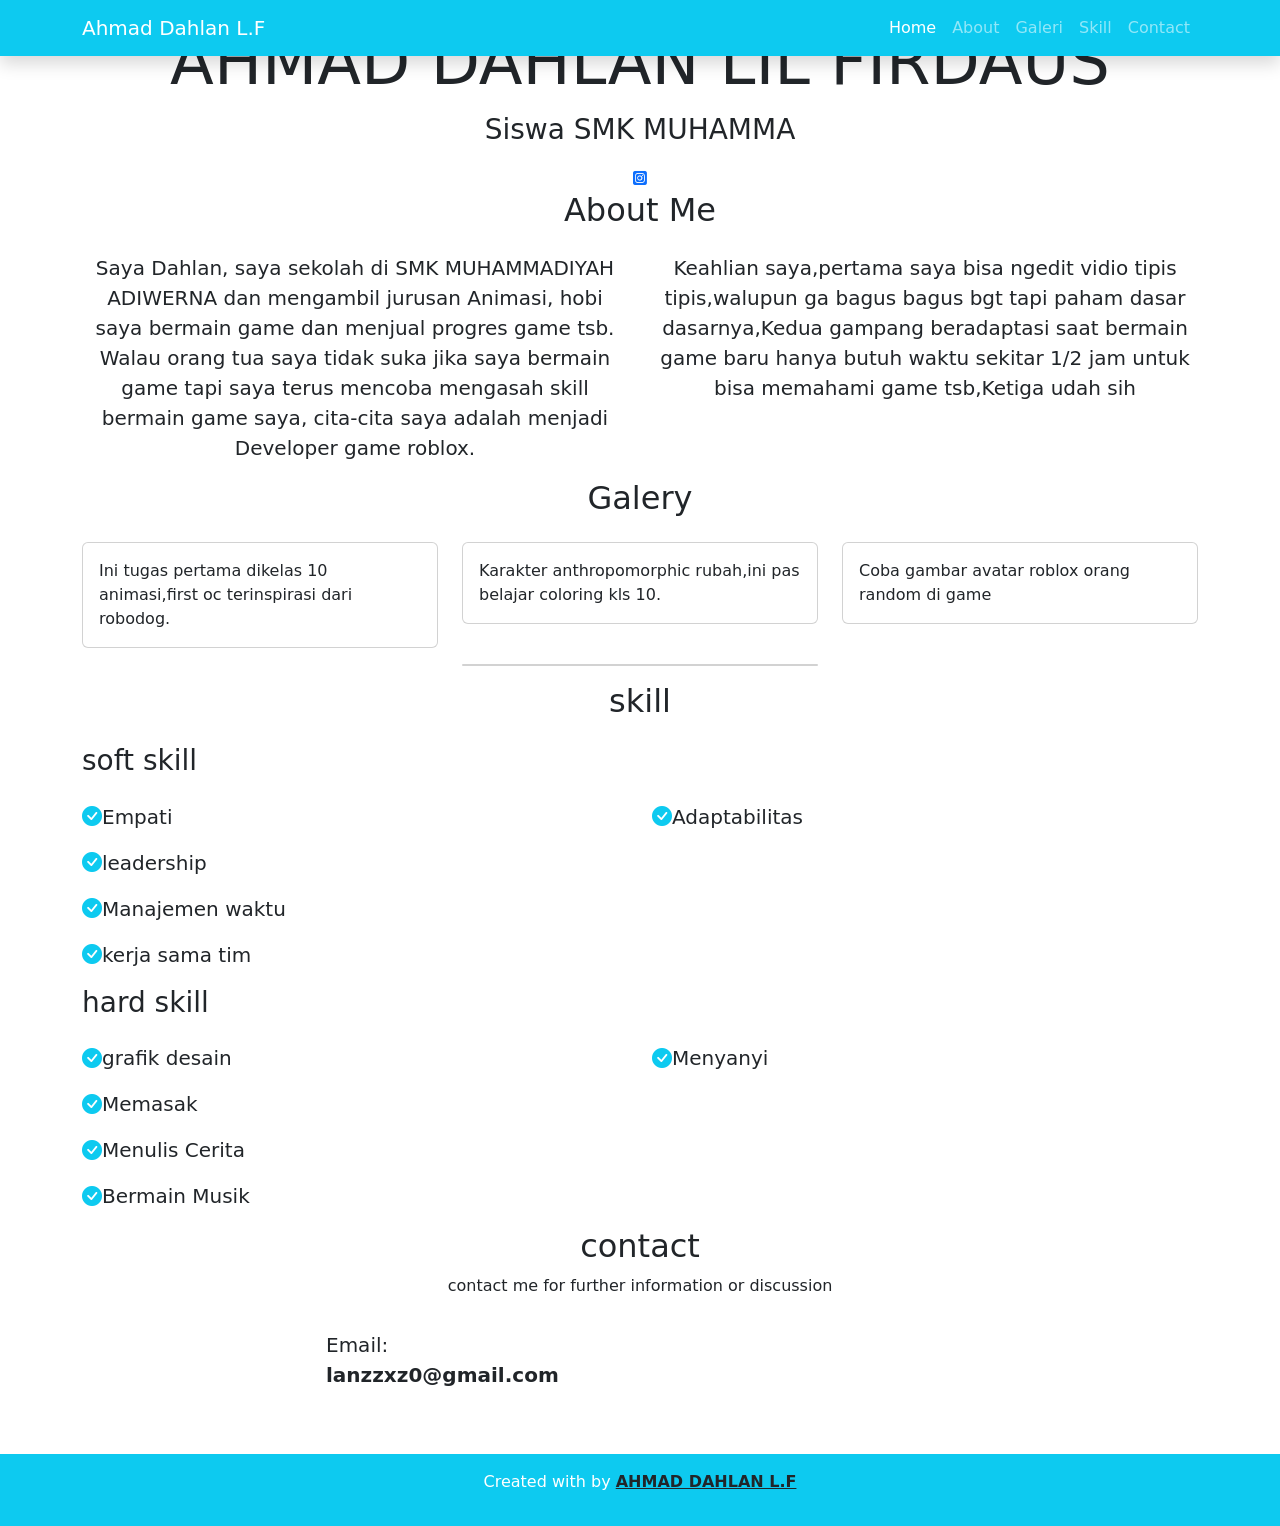
==== index.html @ 404790dc "Add files via upload" ====
<!doctype html>
<html lang="en">
  <head>
    <!-- Required meta tags -->
    <meta charset="utf-8" />
    <meta name="viewport" content="width=device-width, initial-scale=1" />

    <!-- Icon Font Awesome -->
    <link rel="stylesheet" href="https://cdnjs.cloudflare.com/ajax/libs/font-awesome/6.5.1/css/all.min.css" />
  
    <!-- Bootstrap CSS -->
    <link href="https://cdn.jsdelivr.net/npm/bootstrap@5.0.2/dist/css/bootstrap.min.css" rel="stylesheet" integrity="sha384-EVSTQN3/azprG1Anm3QDgpJLIm9Nao0Yz1ztcQTwFspd3yD65VohhpuuCOmLASjC" crossorigin="anonymous" />
   
    <!--css kita-->
    <link rel="stylesheet" type="text/css" href="mystyle.css" />
    <link rel="stylesheet" href="https://cdn.jsdelivr.net/npm/bootstrap-icons@1.10.5/font/bootstrap-icons.css" />
    <link rel="stylesheet" href="style.css" />

    <title>Portofolio Ahmad Dahlan Lil Firdaus</title>
  </head>
  <body>
    <!--AWALNAVBAR-->
    <nav class="navbar navbar-expand-lg navbar-dark shadow fixed-top bg-info">
  <div class="container">
    <a class="navbar-brand" href="#">Ahmad Dahlan L.F</a>
    <button class="navbar-toggler" type="button" data-bs-toggle="collapse" data-bs-target="#navbarSupportedContent" aria-controls="navbarSupportedContent" aria-expanded="false" aria-label="Toggle navigation">
      <span class="navbar-toggler-icon"></span>
    </button>
    <div class="collapse navbar-collapse" id="navbarSupportedContent">
      <ul class="navbar-nav ms-auto">
        <li class="nav-item">
          <a class="nav-link active" aria-current="page" href="#">Home</a>
        </li>
        <li class="nav-item">
          <a class="nav-link" href="#">About</a>
        </li>
        <li class="nav-item">
          <a class="nav-link" href="#">Galeri</a>
        </li>
        <li class="nav-item">
          <a class="nav-link" href="#">Skill</a>
        </li>
        <li class="nav-item">
          <a class="nav-link" href="#">Contact</a>
        </li>
    </div>
  </div>
</nav>
<!-- Awal Home -->
    <section class="home text-center">
      <img src="IMG/1.webp" alt="" width="200" class="rounded img-thumbnail" />
      <h1 class="display-3">AHMAD DAHLAN LIL FIRDAUS</h1>
      <p class="lead fs-3">Siswa SMK MUHAMMA</p>
      <div class="sosmed">
        <a href="https://www.instagram.com/lanzz_jpg?igsh=MWdsM3FjdGx5MnBqNg=="> 
<i class="fa-brands fa-square-instagram"></i></a>
        <a href=""></a>
        <a href=""></a>
      </div>
    </section>
    <!-- Akhir Home -->
    <!-- Awal About -->
    <section id="about">
      <div class="container">
        <div class="row text-center mb-3">
          <div class="col">
            <h2>About Me</h2>
          </div>
        </div>
        <div class="row justify-content-evenly fs-5 text-center">
          <div class="col-md">
            <p>Saya Dahlan, saya sekolah di SMK MUHAMMADIYAH ADIWERNA dan mengambil jurusan Animasi, hobi saya bermain game dan menjual progres game tsb. Walau orang tua saya tidak suka jika saya bermain game tapi saya terus mencoba mengasah skill bermain game saya, cita-cita saya adalah menjadi Developer game roblox. </p>
          </div>
          <div class="col-md">
            <p>Keahlian saya,pertama saya bisa ngedit vidio tipis tipis,walupun ga bagus bagus bgt tapi paham dasar dasarnya,Kedua gampang beradaptasi saat bermain game baru hanya butuh waktu sekitar 1/2 jam untuk bisa memahami game tsb,Ketiga udah sih</p>
          </div>
        </div>
      </div>
    </section>
    <!-- Akhir About -->
    <!-- Awal Galeri -->
    <section id="galery">
      <div class="container">
        <div class="row text-center mb-3">
          <div class="col">
            <h2>Galery</h2>
          </div>
        </div>
        <div class="row justify-content-evenly">
          <div class="col-md-4 mb-3">
            <div class="card">
              <img src="IMG/5aa.png" class="card-img-top" alt=""/>
              <div class="card-body">
                <p class="card-text">Ini tugas pertama dikelas 10 animasi,first oc terinspirasi dari robodog.</p>
              </div>
            </div>
          </div>
          <div class="col-md-4 mb-3">
            <div class="card">
              <img src="IMG/1aa.png" class="card-img-top" alt=""/>
              <div class="card-body">
                <p class="card-text">Karakter anthropomorphic rubah,ini pas belajar coloring kls 10.</p>
              </div>
            </div>
          </div>
          <div class="col-md-4 mb-3">
            <div class="card">
              <img src="IMG/4aa.jpg" class="card-img-top" alt="" />
              <div class="card-body">
                <p class="card-text">Coba gambar avatar roblox orang random di game </p>
              </div>
            </div>
          </div>
          <!--jika inginn menambahkan border foto copy dari bawah ini-->
          <div class="col-md-4 mb-3">
            <div class="card">
              <img src="IMG/foto ber4.jpg" class="card-img-top" alt="" />
              </div>
            </div>
          </div>
          <!--Sampai Sini. Lalu paste dibawah -->
        </div>
      </div>
    </section>
    <!-- Akhir Galeri -->
    <!--AWAL SKILL-->
    <section id="skill">
       <div class="container">
         <div class="row text-center mb-3">
           <div class="col">
             <h2>skill</h2>
           </div>
         </div>
         <div class="softskill">
           <div class="skill-box">
             <h3 class="mb-4">soft skill</h3>
             <div class="row">
               <div class="col-md-6 fs-5">
                 <p><i class="bi bi-check-circle-fill text-info"></i>Empati</p>
                  <p><i class="bi bi-check-circle-fill text-info"></i>leadership</p>
                  <p><i class="bi bi-check-circle-fill text-info"></i>Manajemen waktu</p>
                  <p><i class="bi bi-check-circle-fill text-info"></i>kerja sama tim</p>
                  </div>
                   <div class="col-md-6 fs-5">
                  <p><i class="bi bi-check-circle-fill text-info"></i>Adaptabilitas</p>
               </div>
             </div>
           </div>
         </div>
         <div class="hard skill">
           <div class="skill-box">
             <h3 class="mb-4">hard skill</h3>
             <div class="row">
               <div class="col-md-6 fs-5">
                 <p><i class="bi bi-check-circle-fill text-info"></i>grafik desain</p>
                  <p><i class="bi bi-check-circle-fill text-info"></i>Memasak</p>
                  <p><i class="bi bi-check-circle-fill text-info"></i>Menulis Cerita</p>
                  <p><i class="bi bi-check-circle-fill text-info"></i>Bermain Musik</p>
                  </div>
                   <div class="col-md-6 fs-5">
                  <p><i class="bi bi-check-circle-fill text-info"></i>Menyanyi</p>
               </div>
       </div>
    </section>
    <!---Akhir skill--->
    <!--Awal contact-->
    <section id="contact">
      <div class="container">
        <div class="row text-center mb-3">
          <div class="col">
            <h2>contact</h2>
            <p>contact me for further information or discussion</p>
          </div>
        </div>
      </div>
      <div class="row justify-content-center fs-5">
        <div class="col-md-6">
          <div class="text-box">
            <p>Email:<br/><b>lanzzxz0@gmail.com</b></p>
          </div>
        </div>
      </div>
    </section>
    <!--Akhir Contact-->
    <!--Awal footer-->
    <footer class="text-white text-center py-3 mt-5 bg-info">
      <p>Created with by <a href="https://www.instagram.com/leejen0813?igsh=Mm1vYmVvMTI3bDk0" class="text-dark fw-bold">AHMAD DAHLAN L.F</a></p>
    </footer>
    <script src="https://cdn.jsdelivr.net/npm/bootstrap@5.0.2/dist/js/bootstrap.bundle.min.js" integrity="sha384-MrcW6ZMFYlzcLA8Nl+NtUVF0sA7MsXsP1UyJoMp4YLEuNSfAP+JcXn/tWtIaxVXM" crossorigin="anonymous"></script>
  </body>
</html>
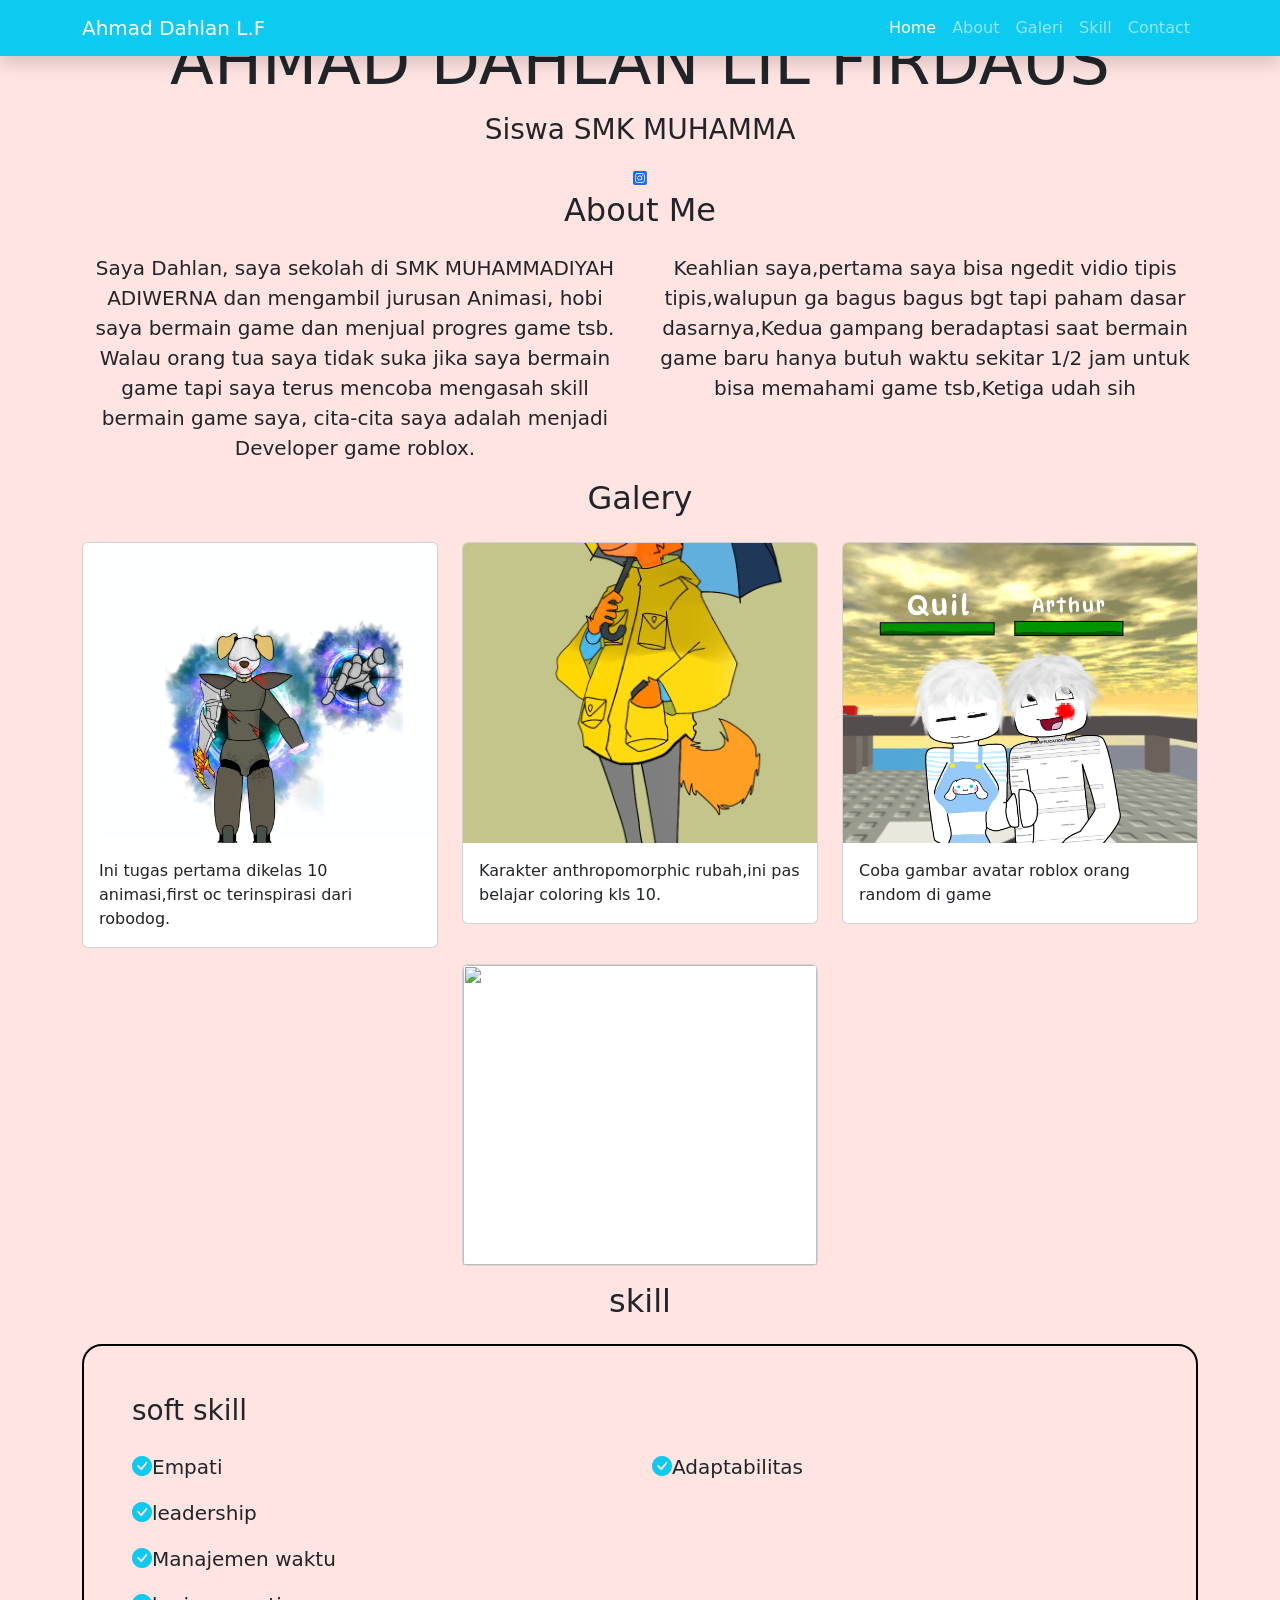
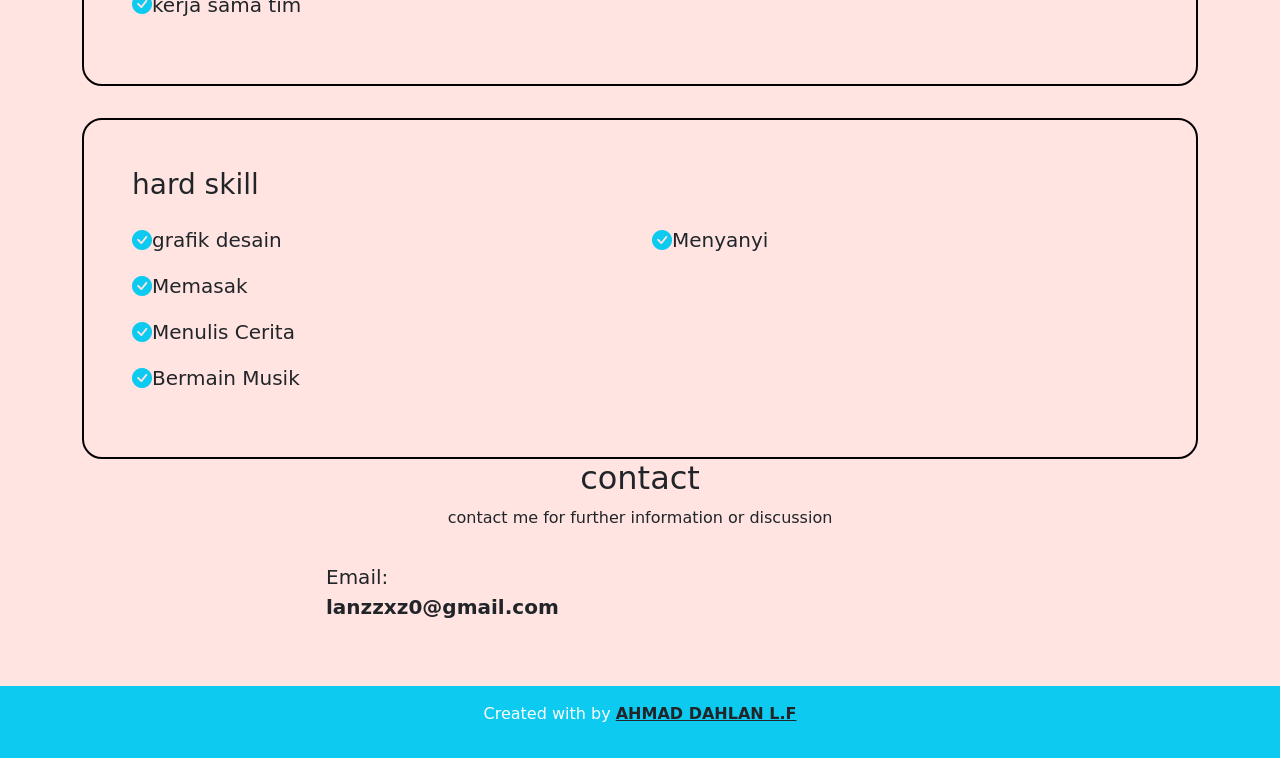
==== commit d1b87eeb: "Fix image paths in index.html to use lowercase 'img'" ====
--- a/index.html
+++ b/index.html
@@ -48,7 +48,7 @@
 </nav>
 <!-- Awal Home -->
     <section class="home text-center">
-      <img src="IMG/1.webp" alt="" width="200" class="rounded img-thumbnail" />
+      <img src="img/1.webp" alt="" width="200" class="rounded img-thumbnail" />
       <h1 class="display-3">AHMAD DAHLAN LIL FIRDAUS</h1>
       <p class="lead fs-3">Siswa SMK MUHAMMA</p>
       <div class="sosmed">
@@ -89,7 +89,7 @@
         <div class="row justify-content-evenly">
           <div class="col-md-4 mb-3">
             <div class="card">
-              <img src="IMG/5aa.png" class="card-img-top" alt=""/>
+              <img src="img/5aa.png" class="card-img-top" alt=""/>
               <div class="card-body">
                 <p class="card-text">Ini tugas pertama dikelas 10 animasi,first oc terinspirasi dari robodog.</p>
               </div>
@@ -97,7 +97,7 @@
           </div>
           <div class="col-md-4 mb-3">
             <div class="card">
-              <img src="IMG/1aa.png" class="card-img-top" alt=""/>
+              <img src="img/1aa.png" class="card-img-top" alt=""/>
               <div class="card-body">
                 <p class="card-text">Karakter anthropomorphic rubah,ini pas belajar coloring kls 10.</p>
               </div>
@@ -105,7 +105,7 @@
           </div>
           <div class="col-md-4 mb-3">
             <div class="card">
-              <img src="IMG/4aa.jpg" class="card-img-top" alt="" />
+              <img src="img/4aa.jpg" class="card-img-top" alt="" />
               <div class="card-body">
                 <p class="card-text">Coba gambar avatar roblox orang random di game </p>
               </div>
@@ -114,7 +114,7 @@
           <!--jika inginn menambahkan border foto copy dari bawah ini-->
           <div class="col-md-4 mb-3">
             <div class="card">
-              <img src="IMG/foto ber4.jpg" class="card-img-top" alt="" />
+              <img src="img/foto ber4.jpg" class="card-img-top" alt="" />
               </div>
             </div>
           </div>
@@ -188,4 +188,4 @@
     </footer>
     <script src="https://cdn.jsdelivr.net/npm/bootstrap@5.0.2/dist/js/bootstrap.bundle.min.js" integrity="sha384-MrcW6ZMFYlzcLA8Nl+NtUVF0sA7MsXsP1UyJoMp4YLEuNSfAP+JcXn/tWtIaxVXM" crossorigin="anonymous"></script>
   </body>
-</html>+</html>
--- a/style.css
+++ b/style.css
@@ -0,0 +1,43 @@
+body{
+  background-color:mistyrose;
+}
+
+#home{
+  padding-top;8rem;
+  scroll-margin-top; 80px;
+}
+
+#about{
+  scroll-margin-top; 80px;
+}
+
+#galeri{
+  scroll-margin-top; 80px;
+}
+
+.card-img-top{
+  height: 300px;
+  object-fit: cover;
+}
+
+#skill{
+  scroll-margin-top; 80px;
+}
+
+.skill-box{
+  border: 2px solid #000000;
+  border-radius: 20px;
+  padding: 3rem;
+}
+
+.softskill{
+  padding-bottom: 2rem;
+}
+
+#contact{
+  scroll-margin-top; 80px;
+}
+
+html{
+  scroll-behavior: smooth;
+}
